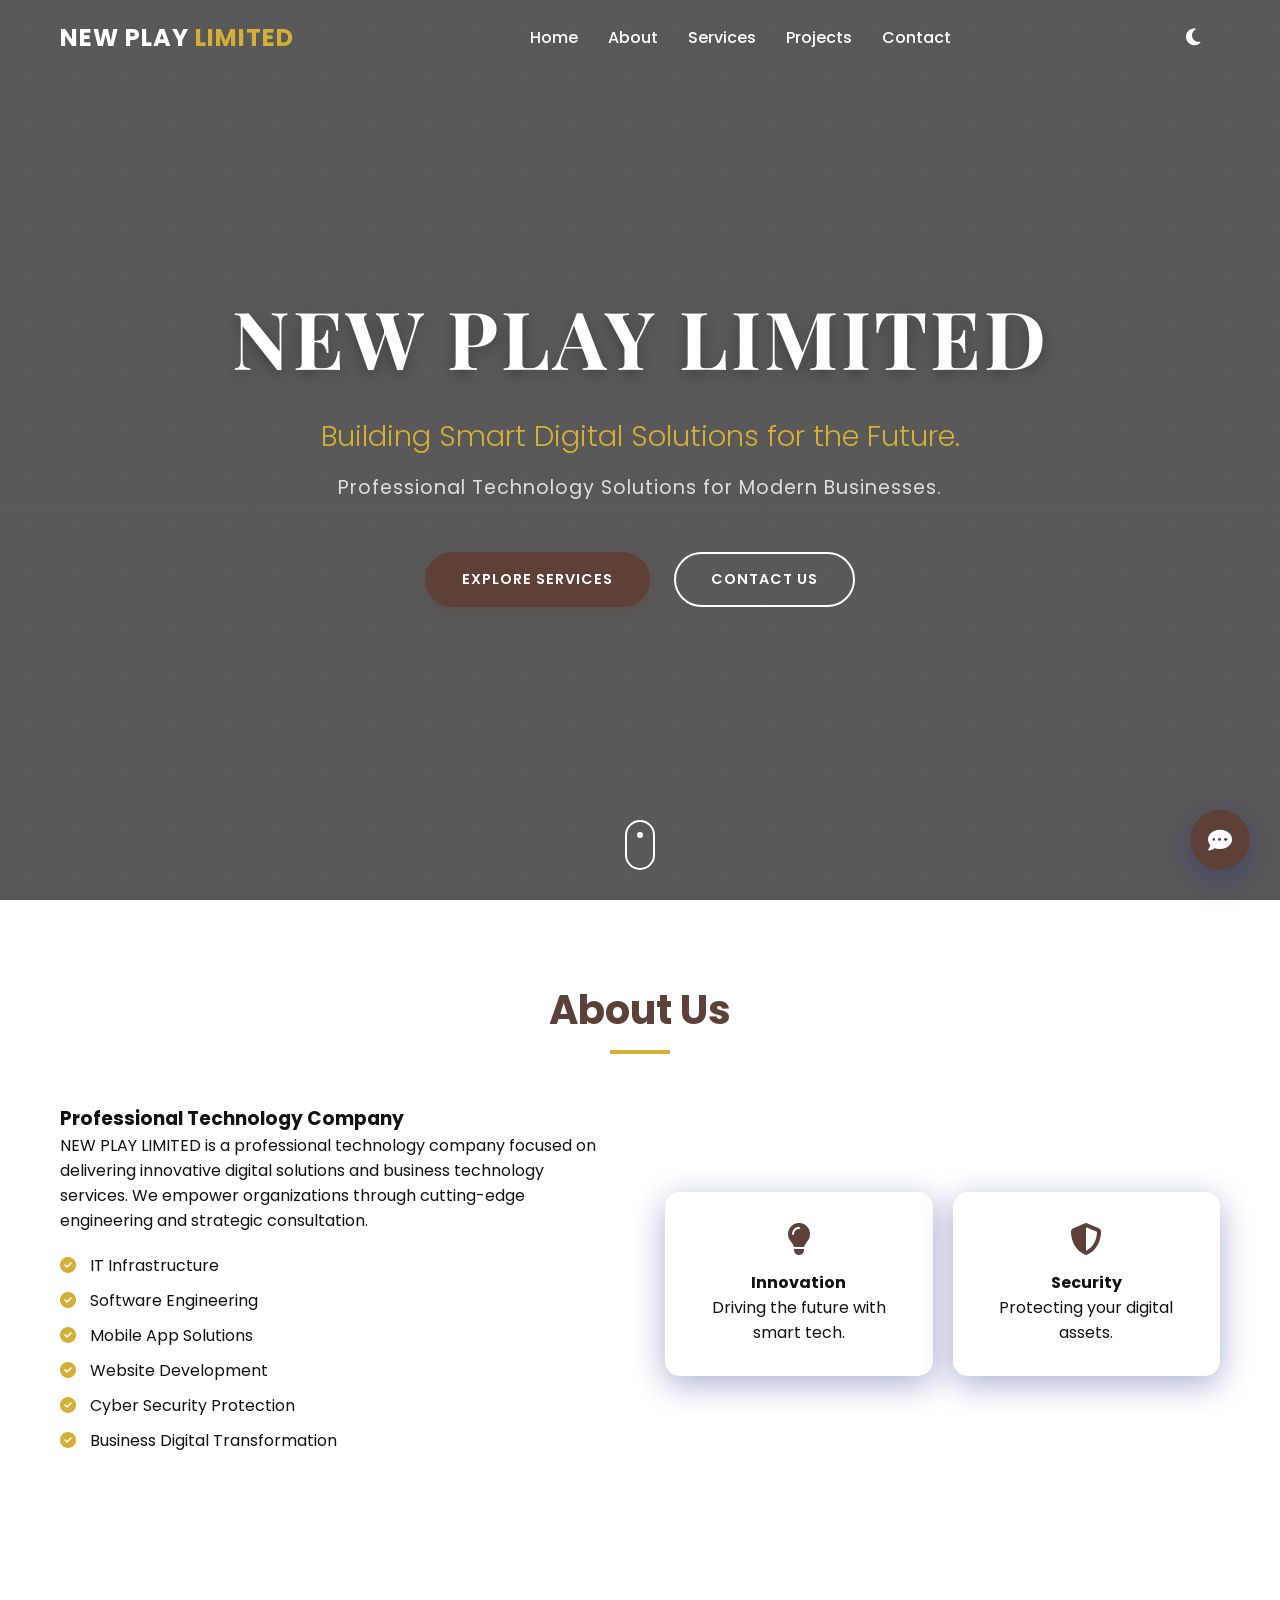
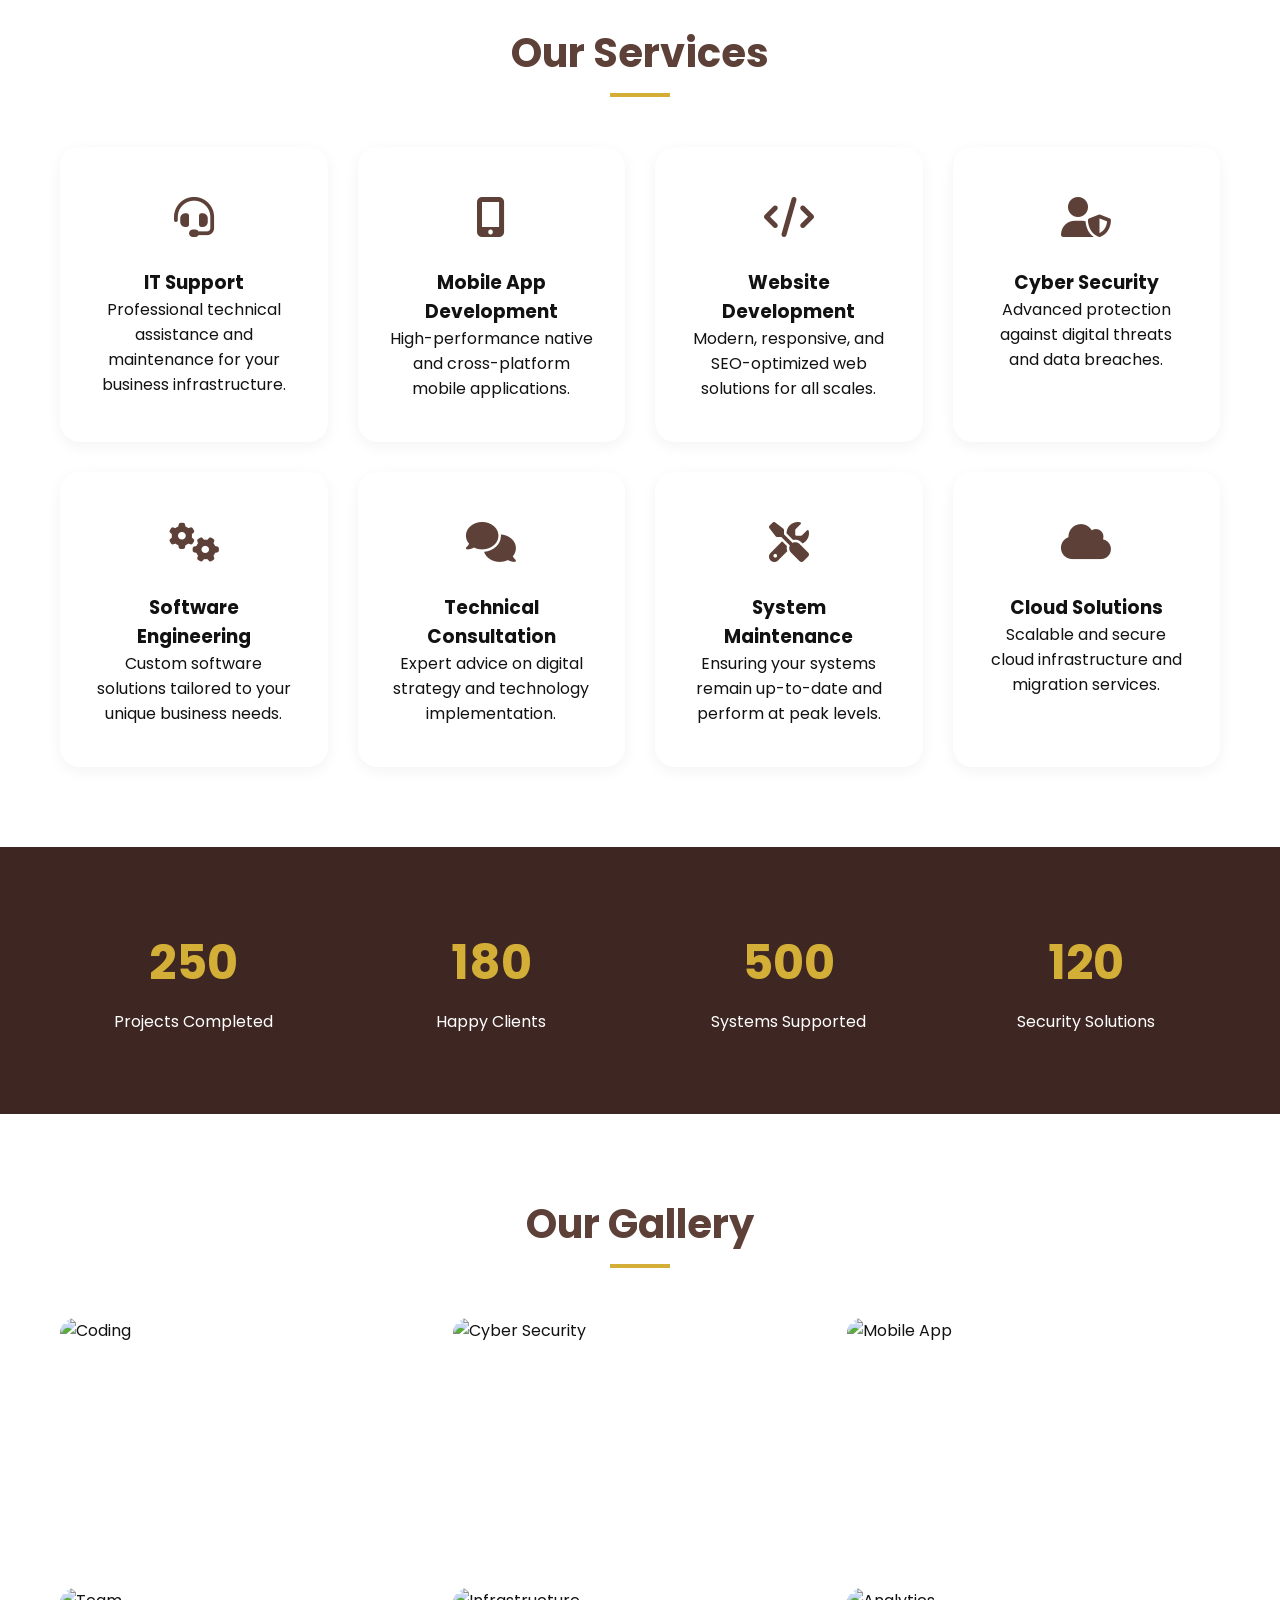
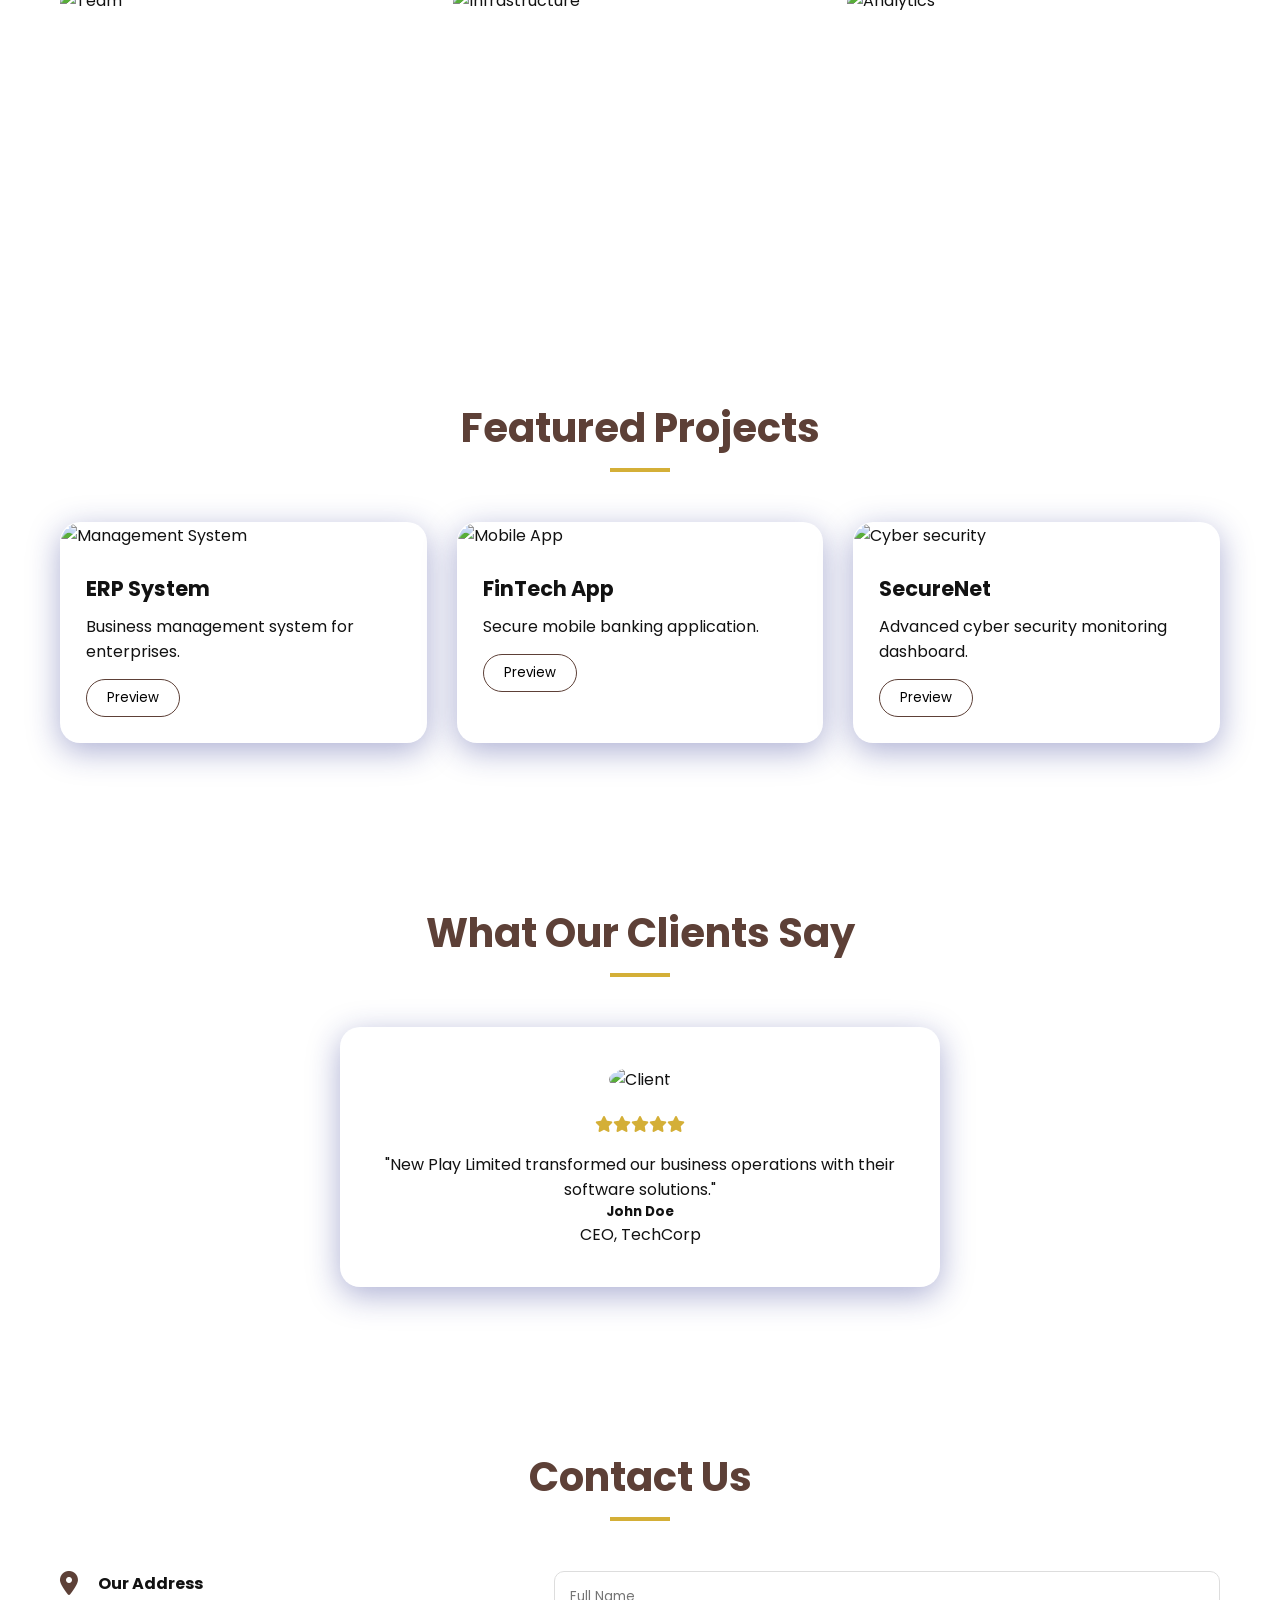
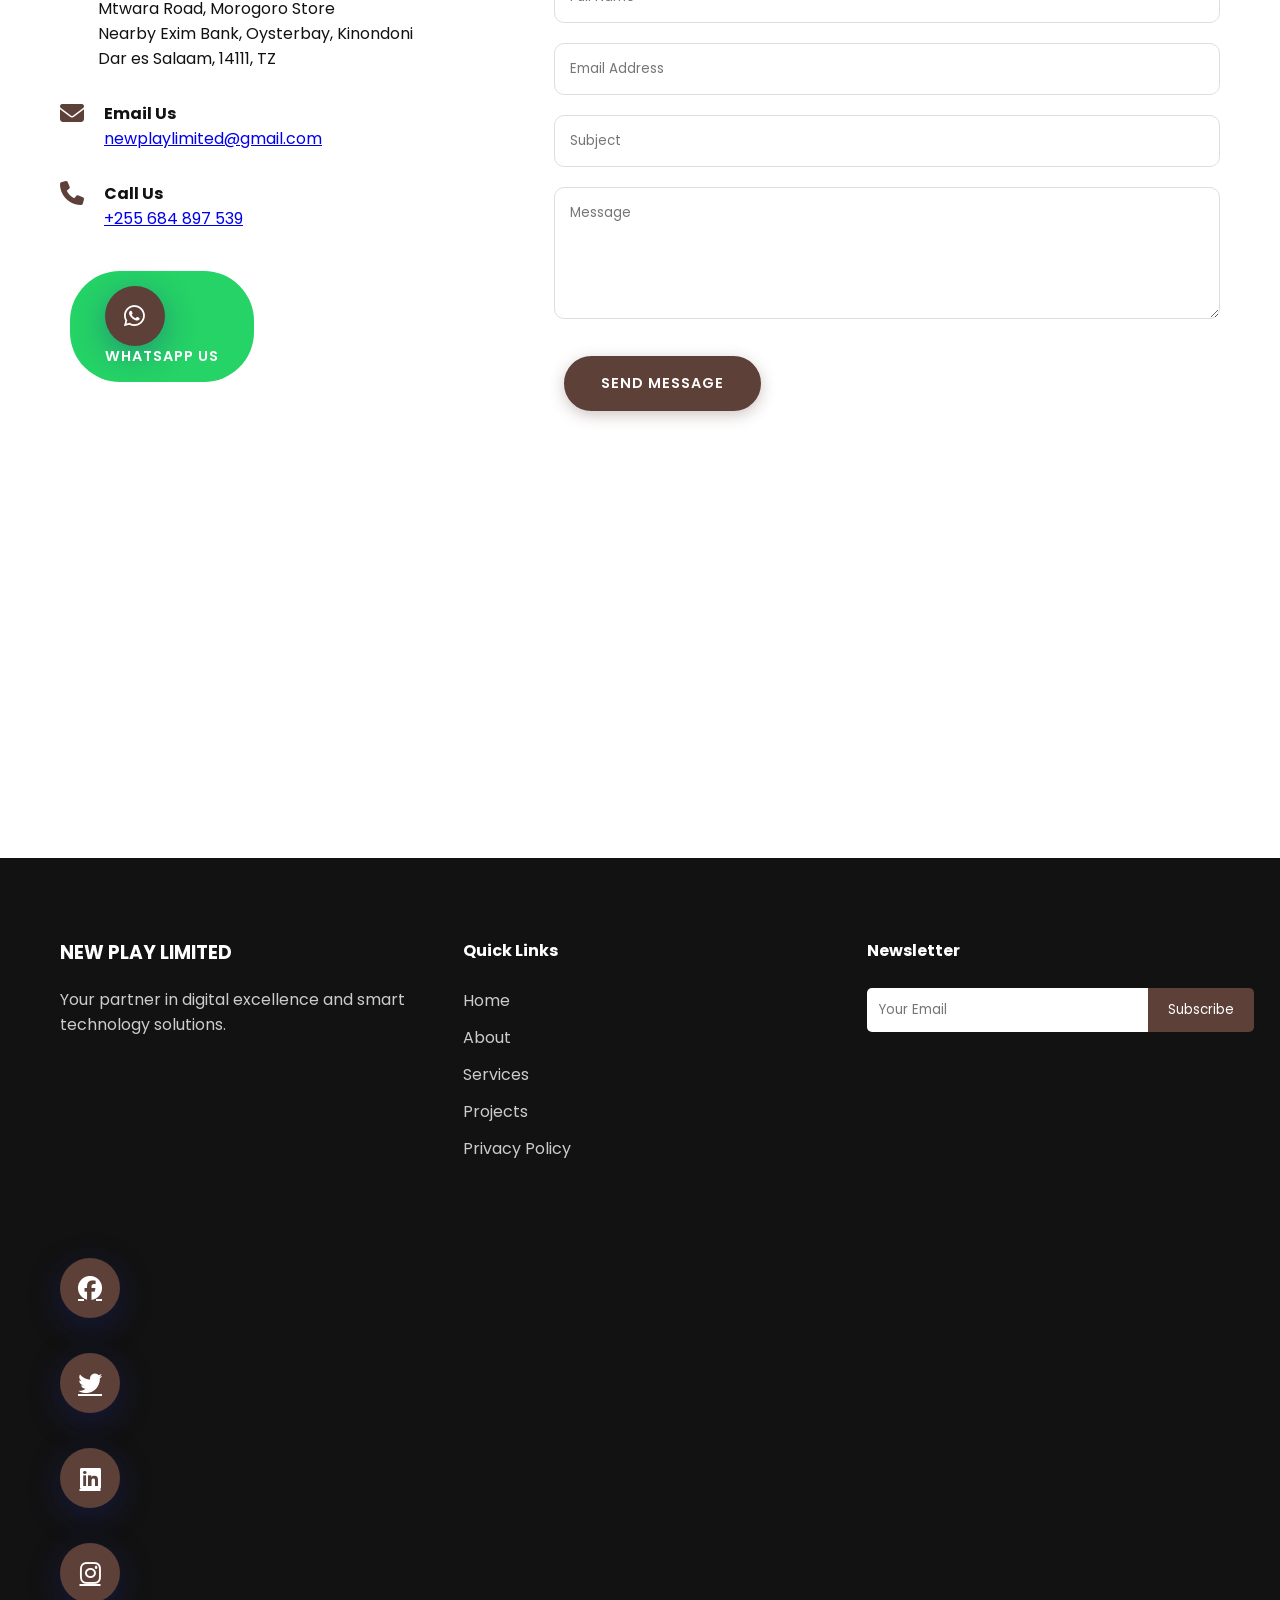
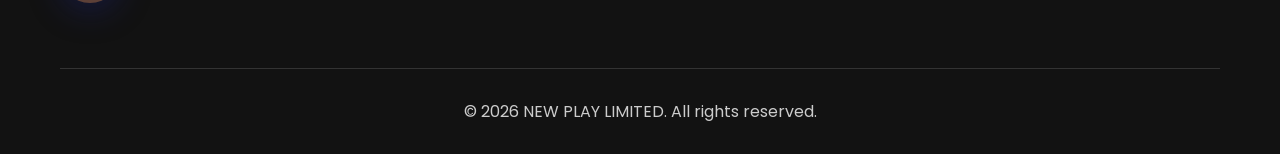
==== index.html @ fcb9d0b5 "Move website to root directory for GitHub Pages hosting" ====
<!DOCTYPE html>
<html lang="en">
<head>
    <meta charset="UTF-8">
    <meta name="viewport" content="width=device-width, initial-scale=1.0">
    <title>NEW PLAY LIMITED | Building Smart Digital Solutions</title>
    <!-- Google Fonts -->
    <link href="https://fonts.googleapis.com/css2?family=Poppins:wght@300;400;500;600;700&family=Playfair+Display:wght@700&display=swap" rel="stylesheet">
    <!-- Font Awesome -->
    <link rel="stylesheet" href="https://cdnjs.cloudflare.com/ajax/libs/font-awesome/6.4.0/css/all.min.css">
    <!-- AOS Animation Library -->
    <link href="https://unpkg.com/aos@2.3.1/dist/aos.css" rel="stylesheet">
    <link rel="stylesheet" href="style.css">
</head>
<body>

    <!-- Loading Screen -->
    <div id="loader">
        <div class="spinner"></div>
    </div>

    <!-- Header / Navbar -->
    <header id="header">
        <nav class="navbar">
            <div class="logo">
                <a href="#">NEW PLAY <span>LIMITED</span></a>
            </div>
            <ul class="nav-links">
                <li><a href="#home">Home</a></li>
                <li><a href="#about">About</a></li>
                <li><a href="#services">Services</a></li>
                <li><a href="#portfolio">Projects</a></li>
                <li><a href="#contact">Contact</a></li>
            </ul>
            <div class="nav-btns">
                <button id="mode-toggle"><i class="fas fa-moon"></i></button>
                <div class="hamburger">
                    <span></span>
                    <span></span>
                    <span></span>
                </div>
            </div>
        </nav>
    </header>

    <!-- Hero Section -->
    <section id="home" class="hero">
        <div class="hero-content" data-aos="fade-up">
            <h1 data-aos="zoom-in" data-aos-delay="100">NEW PLAY LIMITED</h1>
            <p class="tagline" data-aos="fade-up" data-aos-delay="200">Building Smart Digital Solutions for the Future.</p>
            <p class="subtitle" data-aos="fade-up" data-aos-delay="300">Professional Technology Solutions for Modern Businesses.</p>
            <div class="hero-btns" data-aos="fade-up" data-aos-delay="400">
                <a href="#services" class="btn btn-primary">Explore Services</a>
                <a href="#contact" class="btn btn-secondary">Contact Us</a>
            </div>
        </div>
        <div class="scroll-indicator">
            <div class="mouse"></div>
        </div>
    </section>

    <!-- About Section -->
    <section id="about" class="about section-padding">
        <div class="container">
            <div class="section-header" data-aos="fade-up">
                <h2>About Us</h2>
                <div class="underline"></div>
            </div>
            <div class="about-grid">
                <div class="about-text" data-aos="fade-right">
                    <h3>Professional Technology Company</h3>
                    <p>NEW PLAY LIMITED is a professional technology company focused on delivering innovative digital solutions and business technology services. We empower organizations through cutting-edge engineering and strategic consultation.</p>
                    <ul class="expertise-list">
                        <li><i class="fas fa-check-circle"></i> IT Infrastructure</li>
                        <li><i class="fas fa-check-circle"></i> Software Engineering</li>
                        <li><i class="fas fa-check-circle"></i> Mobile App Solutions</li>
                        <li><i class="fas fa-check-circle"></i> Website Development</li>
                        <li><i class="fas fa-check-circle"></i> Cyber Security Protection</li>
                        <li><i class="fas fa-check-circle"></i> Business Digital Transformation</li>
                    </ul>
                </div>
                <div class="about-cards" data-aos="fade-left">
                    <div class="info-card">
                        <i class="fas fa-lightbulb"></i>
                        <h4>Innovation</h4>
                        <p>Driving the future with smart tech.</p>
                    </div>
                    <div class="info-card">
                        <i class="fas fa-shield-alt"></i>
                        <h4>Security</h4>
                        <p>Protecting your digital assets.</p>
                    </div>
                </div>
            </div>
        </div>
    </section>

    <!-- Services Section -->
    <section id="services" class="services section-padding">
        <div class="container">
            <div class="section-header" data-aos="fade-up">
                <h2>Our Services</h2>
                <div class="underline"></div>
            </div>
            <div class="services-grid">
                <!-- IT Support -->
                <div class="service-card" data-aos="zoom-in">
                    <div class="card-icon"><i class="fas fa-headset"></i></div>
                    <h3>IT Support</h3>
                    <p>Professional technical assistance and maintenance for your business infrastructure.</p>
                </div>
                <!-- Mobile App -->
                <div class="service-card" data-aos="zoom-in" data-aos-delay="100">
                    <div class="card-icon"><i class="fas fa-mobile-alt"></i></div>
                    <h3>Mobile App Development</h3>
                    <p>High-performance native and cross-platform mobile applications.</p>
                </div>
                <!-- Website Dev -->
                <div class="service-card" data-aos="zoom-in" data-aos-delay="200">
                    <div class="card-icon"><i class="fas fa-code"></i></div>
                    <h3>Website Development</h3>
                    <p>Modern, responsive, and SEO-optimized web solutions for all scales.</p>
                </div>
                <!-- Cyber Security -->
                <div class="service-card" data-aos="zoom-in" data-aos-delay="300">
                    <div class="card-icon"><i class="fas fa-user-shield"></i></div>
                    <h3>Cyber Security</h3>
                    <p>Advanced protection against digital threats and data breaches.</p>
                </div>
                <!-- Software Engineering -->
                <div class="service-card" data-aos="zoom-in" data-aos-delay="400">
                    <div class="card-icon"><i class="fas fa-cogs"></i></div>
                    <h3>Software Engineering</h3>
                    <p>Custom software solutions tailored to your unique business needs.</p>
                </div>
                <!-- Technical Consultation -->
                <div class="service-card" data-aos="zoom-in" data-aos-delay="500">
                    <div class="card-icon"><i class="fas fa-comments"></i></div>
                    <h3>Technical Consultation</h3>
                    <p>Expert advice on digital strategy and technology implementation.</p>
                </div>
                <!-- System Maintenance -->
                <div class="service-card" data-aos="zoom-in" data-aos-delay="600">
                    <div class="card-icon"><i class="fas fa-tools"></i></div>
                    <h3>System Maintenance</h3>
                    <p>Ensuring your systems remain up-to-date and perform at peak levels.</p>
                </div>
                <!-- Cloud Solutions -->
                <div class="service-card" data-aos="zoom-in" data-aos-delay="700">
                    <div class="card-icon"><i class="fas fa-cloud"></i></div>
                    <h3>Cloud Solutions</h3>
                    <p>Scalable and secure cloud infrastructure and migration services.</p>
                </div>
            </div>
        </div>
    </section>

    <!-- Statistics Section -->
    <section class="stats section-padding">
        <div class="container">
            <div class="stats-grid">
                <div class="stat-item" data-aos="fade-up">
                    <h3 class="counter" data-target="250">0</h3>
                    <p>Projects Completed</p>
                </div>
                <div class="stat-item" data-aos="fade-up" data-aos-delay="100">
                    <h3 class="counter" data-target="180">0</h3>
                    <p>Happy Clients</p>
                </div>
                <div class="stat-item" data-aos="fade-up" data-aos-delay="200">
                    <h3 class="counter" data-target="500">0</h3>
                    <p>Systems Supported</p>
                </div>
                <div class="stat-item" data-aos="fade-up" data-aos-delay="300">
                    <h3 class="counter" data-target="120">0</h3>
                    <p>Security Solutions</p>
                </div>
            </div>
        </div>
    </section>

    <!-- Gallery Section -->
    <section id="gallery" class="gallery section-padding">
        <div class="container">
            <div class="section-header" data-aos="fade-up">
                <h2>Our Gallery</h2>
                <div class="underline"></div>
            </div>
            <div class="gallery-grid">
                <div class="gallery-item" data-aos="zoom-in">
                    <img src="https://images.unsplash.com/photo-1517694712202-14dd9538aa97" alt="Coding">
                    <div class="overlay"><span>Software Dev</span></div>
                </div>
                <div class="gallery-item" data-aos="zoom-in" data-aos-delay="100">
                    <img src="https://images.unsplash.com/photo-1550751827-4bd374c3f58b" alt="Cyber Security">
                    <div class="overlay"><span>Cyber Security</span></div>
                </div>
                <div class="gallery-item" data-aos="zoom-in" data-aos-delay="200">
                    <img src="https://images.unsplash.com/photo-1526772662000-3f88f10405ff" alt="Mobile App">
                    <div class="overlay"><span>Mobile Solutions</span></div>
                </div>
                <div class="gallery-item" data-aos="zoom-in" data-aos-delay="300">
                    <img src="https://images.unsplash.com/photo-1551434678-e076c223a692" alt="Team">
                    <div class="overlay"><span>Collaboration</span></div>
                </div>
                <div class="gallery-item" data-aos="zoom-in" data-aos-delay="400">
                    <img src="https://images.unsplash.com/photo-1451187580459-43490279c0fa" alt="Infrastructure">
                    <div class="overlay"><span>Infrastructure</span></div>
                </div>
                <div class="gallery-item" data-aos="zoom-in" data-aos-delay="500">
                    <img src="https://images.unsplash.com/photo-1460925895917-afdab827c52f" alt="Analytics">
                    <div class="overlay"><span>Digital Growth</span></div>
                </div>
            </div>
        </div>
    </section>

    <!-- Portfolio Section -->
    <section id="portfolio" class="portfolio section-padding">
        <div class="container">
            <div class="section-header" data-aos="fade-up">
                <h2>Featured Projects</h2>
                <div class="underline"></div>
            </div>
            <div class="portfolio-grid">
                <div class="portfolio-card" data-aos="fade-up">
                    <div class="project-img">
                        <img src="https://images.unsplash.com/photo-1551288049-bbbda536339a" alt="Management System">
                    </div>
                    <div class="project-info">
                        <h4>ERP System</h4>
                        <p>Business management system for enterprises.</p>
                        <button class="btn-sm">Preview</button>
                    </div>
                </div>
                <div class="portfolio-card" data-aos="fade-up" data-aos-delay="100">
                    <div class="project-img">
                        <img src="https://images.unsplash.com/photo-1512941937669-90a1b58e7e9c" alt="Mobile App">
                    </div>
                    <div class="project-info">
                        <h4>FinTech App</h4>
                        <p>Secure mobile banking application.</p>
                        <button class="btn-sm">Preview</button>
                    </div>
                </div>
                <div class="portfolio-card" data-aos="fade-up" data-aos-delay="200">
                    <div class="project-img">
                        <img src="https://images.unsplash.com/photo-1555066931-4365d14bab8c" alt="Cyber security">
                    </div>
                    <div class="project-info">
                        <h4>SecureNet</h4>
                        <p>Advanced cyber security monitoring dashboard.</p>
                        <button class="btn-sm">Preview</button>
                    </div>
                </div>
            </div>
        </div>
    </section>

    <!-- Testimonials Section -->
    <section class="testimonials section-padding">
        <div class="container">
            <div class="section-header" data-aos="fade-up">
                <h2>What Our Clients Say</h2>
                <div class="underline"></div>
            </div>
            <div class="testimonial-slider" data-aos="fade-up">
                <div class="testimonial-card">
                    <img src="https://i.pravatar.cc/100?u=1" alt="Client">
                    <div class="stars"><i class="fas fa-star"></i><i class="fas fa-star"></i><i class="fas fa-star"></i><i class="fas fa-star"></i><i class="fas fa-star"></i></div>
                    <p>"New Play Limited transformed our business operations with their software solutions."</p>
                    <h5>John Doe</h5>
                    <span>CEO, TechCorp</span>
                </div>
                <!-- More will be handled by JS slider logic or simple flex -->
            </div>
        </div>
    </section>

    <!-- Contact Section -->
    <section id="contact" class="contact section-padding">
        <div class="container">
            <div class="section-header" data-aos="fade-up">
                <h2>Contact Us</h2>
                <div class="underline"></div>
            </div>
            <div class="contact-grid">
                <div class="contact-info" data-aos="fade-right">
                    <div class="info-item">
                        <i class="fas fa-map-marker-alt"></i>
                        <div>
                            <h4>Our Address</h4>
                            <p>Mtwara Road, Morogoro Store</p>
                            <p>Nearby Exim Bank, Oysterbay, Kinondoni</p>
                            <p>Dar es Salaam, 14111, TZ</p>
                        </div>
                    </div>
                    <div class="info-item">
                        <i class="fas fa-envelope"></i>
                        <div>
                            <h4>Email Us</h4>
                            <p><a href="mailto:newplaylimited@gmail.com">newplaylimited@gmail.com</a></p>
                        </div>
                    </div>
                    <div class="info-item">
                        <i class="fas fa-phone"></i>
                        <div>
                            <h4>Call Us</h4>
                            <p><a href="tel:+255684897539">+255 684 897 539</a></p>
                        </div>
                    </div>
                    <a href="https://wa.me/255684897539" class="btn btn-whatsapp"><i class="fab fa-whatsapp"></i> WhatsApp Us</a>
                </div>
                <div class="contact-form" data-aos="fade-left">
                    <form id="contact-form">
                        <div class="form-group">
                            <input type="text" placeholder="Full Name" required>
                        </div>
                        <div class="form-group">
                            <input type="email" placeholder="Email Address" required>
                        </div>
                        <div class="form-group">
                            <input type="text" placeholder="Subject" required>
                        </div>
                        <div class="form-group">
                            <textarea placeholder="Message" rows="5" required></textarea>
                        </div>
                        <button type="submit" class="btn btn-primary">Send Message</button>
                    </form>
                </div>
            </div>
            <div class="map-container" data-aos="fade-up">
                <iframe src="https://www.google.com/maps/embed?pb=!1m18!1m12!1m3!1d3961.8023456789!2d39.26!3d-6.78!2m3!1f0!2f0!3f0!3m2!1i1024!2i768!4f13.1!3m3!1m2!1s0x0%3A0x0!2zNsKwNDYnNDguMCJTIDM5wrAxNSczNi4wIkU!5e0!3m2!1sen!2stz!4v1620000000000!5m2!1sen!2stz" width="100%" height="300" style="border:0;" allowfullscreen="" loading="lazy"></iframe>
            </div>
        </div>
    </section>

    <!-- Footer -->
    <footer>
        <div class="container">
            <div class="footer-grid">
                <div class="footer-about">
                    <h3>NEW PLAY <span>LIMITED</span></h3>
                    <p>Your partner in digital excellence and smart technology solutions.</p>
                </div>
                <div class="footer-links">
                    <h4>Quick Links</h4>
                    <ul>
                        <li><a href="#home">Home</a></li>
                        <li><a href="#about">About</a></li>
                        <li><a href="#services">Services</a></li>
                        <li><a href="#portfolio">Projects</a></li>
                        <li><a href="privacy.html">Privacy Policy</a></li>
                    </ul>
                </div>
                <div class="footer-newsletter">
                    <h4>Newsletter</h4>
                    <form>
                        <input type="email" placeholder="Your Email">
                        <button type="submit">Subscribe</button>
                    </form>
                </div>
            </div>
            <div class="social-links">
                <a href="#"><i class="fab fa-facebook"></i></a>
                <a href="#"><i class="fab fa-twitter"></i></a>
                <a href="#"><i class="fab fa-linkedin"></i></a>
                <a href="#"><i class="fab fa-instagram"></i></a>
            </div>
            <div class="copyright">
                <p>&copy; 2026 NEW PLAY LIMITED. All rights reserved.</p>
            </div>
        </div>
    </footer>

    <!-- Floating Action Button -->
    <div class="fab-container">
        <a href="#contact" class="fab"><i class="fas fa-comment-dots"></i></a>
    </div>

    <!-- AOS JS -->
    <script src="https://unpkg.com/aos@2.3.1/dist/aos.js"></script>
    <script src="script.js"></script>
</body>
</html>
---- style.css ----
:root {
    --primary-brown: #5d4037;
    --light-brown: #8d6e63;
    --dark-brown: #3e2723;
    --gold: #d4af37;
    --white: #ffffff;
    --black: #121212;
    --glass: rgba(255, 255, 255, 0.1);
    --glass-border: rgba(255, 255, 255, 0.2);
    --shadow: 0 8px 32px 0 rgba(31, 38, 135, 0.37);
    --transition: all 0.3s ease;
}

[data-theme="dark"] {
    --white: #1e1e1e;
    --black: #ffffff;
    --glass: rgba(0, 0, 0, 0.3);
    --glass-border: rgba(255, 255, 255, 0.1);
}

* {
    margin: 0;
    padding: 0;
    box-sizing: border-box;
    font-family: 'Poppins', sans-serif;
}

html {
    scroll-behavior: smooth;
}

body {
    background-color: var(--white);
    color: var(--black);
    overflow-x: hidden;
}

/* Loader */
#loader {
    position: fixed;
    top: 0;
    left: 0;
    width: 100%;
    height: 100vh;
    background: var(--dark-brown);
    display: flex;
    justify-content: center;
    align-items: center;
    z-index: 9999;
    transition: opacity 0.5s ease;
}

.spinner {
    width: 50px;
    height: 50px;
    border: 5px solid var(--glass);
    border-top: 5px solid var(--gold);
    border-radius: 50%;
    animation: spin 1s linear infinite;
}

@keyframes spin {
    0% { transform: rotate(0deg); }
    100% { transform: rotate(360deg); }
}

/* Container */
.container {
    max-width: 1200px;
    margin: 0 auto;
    padding: 0 20px;
}

.section-padding {
    padding: 80px 0;
}

.section-header {
    text-align: center;
    margin-bottom: 50px;
}

.section-header h2 {
    font-size: 2.5rem;
    color: var(--primary-brown);
}

.underline {
    width: 60px;
    height: 4px;
    background: var(--gold);
    margin: 10px auto;
}

/* Header & Navbar */
header {
    position: fixed;
    top: 0;
    width: 100%;
    z-index: 1000;
    padding: 20px 0;
    transition: var(--transition);
}

header.sticky {
    background: rgba(62, 39, 35, 0.9);
    backdrop-filter: blur(10px);
    padding: 10px 0;
    box-shadow: var(--shadow);
}

.navbar {
    display: flex;
    justify-content: space-between;
    align-items: center;
    max-width: 1200px;
    margin: 0 auto;
    padding: 0 20px;
}

.logo a {
    font-size: 1.5rem;
    font-weight: 700;
    color: var(--white);
    text-decoration: none;
    letter-spacing: 1px;
}

.logo span {
    color: var(--gold);
}

.nav-links {
    display: flex;
    list-style: none;
}

.nav-links li {
    margin: 0 15px;
}

.nav-links a {
    color: var(--white);
    text-decoration: none;
    font-weight: 500;
    transition: var(--transition);
}

.nav-links a:hover {
    color: var(--gold);
}

.nav-btns {
    display: flex;
    align-items: center;
}

#mode-toggle {
    background: none;
    border: none;
    color: var(--white);
    font-size: 1.2rem;
    cursor: pointer;
    margin-right: 20px;
}

.hamburger {
    display: none;
    flex-direction: column;
    cursor: pointer;
}

.hamburger span {
    width: 25px;
    height: 3px;
    background: var(--white);
    margin: 2px 0;
    transition: var(--transition);
}

/* Hero Section */
.hero {
    height: 100vh;
    background: linear-gradient(rgba(18, 18, 18, 0.7), rgba(18, 18, 18, 0.7)), url('https://images.unsplash.com/photo-1550751827-4bd374c3f58b?ixlib=rb-1.2.1&auto=format&fit=crop&w=1920&q=80');
    background-size: cover;
    background-position: center;
    background-attachment: fixed;
    display: flex;
    justify-content: center;
    align-items: center;
    text-align: center;
    color: var(--white);
    position: relative;
    overflow: hidden;
}

.hero-content {
    max-width: 900px;
    padding: 0 20px;
    z-index: 2;
}

.hero h1 {
    font-size: 5rem;
    font-family: 'Playfair Display', serif;
    margin-bottom: 25px;
    letter-spacing: 3px;
    text-shadow: 0 5px 15px rgba(0,0,0,0.3);
}

.tagline {
    font-size: 1.8rem;
    margin-bottom: 15px;
    font-weight: 300;
    color: var(--gold);
}

.subtitle {
    font-size: 1.2rem;
    margin-bottom: 40px;
    color: rgba(255,255,255,0.8);
    letter-spacing: 1px;
}

/* Floating Particles (CSS Only) */
.hero::after {
    content: '';
    position: absolute;
    width: 100%;
    height: 100%;
    top: 0;
    left: 0;
    background: radial-gradient(circle, rgba(212, 175, 55, 0.05) 1px, transparent 1px);
    background-size: 50px 50px;
    animation: particleMove 20s linear infinite;
    z-index: 1;
}

@keyframes particleMove {
    from { background-position: 0 0; }
    to { background-position: 100px 100px; }
}

.btn {
    padding: 15px 35px;
    border-radius: 50px;
    text-decoration: none;
    font-weight: 600;
    transition: var(--transition);
    display: inline-block;
    margin: 10px;
    text-transform: uppercase;
    letter-spacing: 1px;
    font-size: 0.9rem;
}

.btn-primary {
    background: var(--primary-brown);
    color: var(--white);
    border: 2px solid var(--primary-brown);
    box-shadow: 0 4px 15px rgba(93, 64, 55, 0.3);
}

.btn-primary:hover {
    background: transparent;
    border-color: var(--white);
    box-shadow: 0 0 20px rgba(255, 255, 255, 0.4);
    transform: translateY(-3px);
}

.btn-secondary {
    background: transparent;
    color: var(--white);
    border: 2px solid var(--white);
}

.btn-secondary:hover {
    background: var(--white);
    color: var(--dark-brown);
    box-shadow: 0 0 20px rgba(255, 255, 255, 0.4);
    transform: translateY(-3px);
}

/* Scroll indicator */
.scroll-indicator {
    position: absolute;
    bottom: 30px;
    left: 50%;
    transform: translateX(-50%);
}

.mouse {
    width: 30px;
    height: 50px;
    border: 2px solid var(--white);
    border-radius: 20px;
    position: relative;
}

.mouse::after {
    content: '';
    width: 6px;
    height: 6px;
    background: var(--white);
    position: absolute;
    left: 50%;
    top: 10px;
    transform: translateX(-50%);
    border-radius: 50%;
    animation: scroll 1.5s infinite;
}

@keyframes scroll {
    0% { transform: translate(-50%, 0); opacity: 1; }
    100% { transform: translate(-50%, 20px); opacity: 0; }
}

/* About Section */
.about-grid {
    display: grid;
    grid-template-columns: 1fr 1fr;
    gap: 50px;
    align-items: center;
}

.expertise-list {
    list-style: none;
    margin-top: 20px;
}

.expertise-list li {
    margin-bottom: 10px;
}

.expertise-list i {
    color: var(--gold);
    margin-right: 10px;
}

.about-cards {
    display: flex;
    gap: 20px;
}

.info-card {
    background: var(--white);
    padding: 30px;
    border-radius: 15px;
    box-shadow: var(--shadow);
    text-align: center;
    border: 1px solid var(--glass-border);
    transition: var(--transition);
    flex: 1;
}

.info-card i {
    font-size: 2rem;
    color: var(--primary-brown);
    margin-bottom: 15px;
}

.info-card:hover {
    transform: translateY(-10px);
    background: var(--primary-brown);
    color: var(--white);
}

.info-card:hover i {
    color: var(--white);
}

/* Services Section */
.services-grid {
    display: grid;
    grid-template-columns: repeat(auto-fit, minmax(250px, 1fr));
    gap: 30px;
}

.service-card {
    background: var(--white);
    padding: 40px 30px;
    border-radius: 20px;
    text-align: center;
    border: 1px solid var(--glass-border);
    box-shadow: 0 4px 15px rgba(0,0,0,0.05);
    transition: var(--transition);
    position: relative;
    overflow: hidden;
    z-index: 1;
}

.service-card::before {
    content: '';
    position: absolute;
    top: 0;
    left: 0;
    width: 100%;
    height: 0;
    background: var(--primary-brown);
    transition: var(--transition);
    z-index: -1;
}

.service-card:hover::before {
    height: 100%;
}

.service-card:hover {
    color: var(--white);
    transform: translateY(-5px);
}

.card-icon {
    font-size: 2.5rem;
    color: var(--primary-brown);
    margin-bottom: 20px;
    transition: var(--transition);
}

.service-card:hover .card-icon {
    color: var(--gold);
}

/* Glassmorphism Effect */
.glass-effect {
    background: var(--glass);
    backdrop-filter: blur(10px);
    border: 1px solid var(--glass-border);
}

/* Stats Section */
.stats {
    background: var(--dark-brown);
    color: var(--white);
}

.stats-grid {
    display: grid;
    grid-template-columns: repeat(auto-fit, minmax(200px, 1fr));
    gap: 30px;
    text-align: center;
}

.stat-item h3 {
    font-size: 3rem;
    margin-bottom: 10px;
    color: var(--gold);
}

/* Gallery Section */
.gallery-grid {
    display: grid;
    grid-template-columns: repeat(auto-fit, minmax(300px, 1fr));
    gap: 20px;
}

.gallery-item {
    position: relative;
    overflow: hidden;
    border-radius: 15px;
    height: 250px;
}

.gallery-item img {
    width: 100%;
    height: 100%;
    object-fit: cover;
    transition: transform 0.5s ease;
}

.gallery-item .overlay {
    position: absolute;
    top: 0;
    left: 0;
    width: 100%;
    height: 100%;
    background: rgba(93, 64, 55, 0.8);
    display: flex;
    justify-content: center;
    align-items: center;
    color: var(--white);
    opacity: 0;
    transition: var(--transition);
}

.gallery-item:hover img {
    transform: scale(1.1);
}

.gallery-item:hover .overlay {
    opacity: 1;
}

/* Portfolio Section */
.portfolio-grid {
    display: grid;
    grid-template-columns: repeat(auto-fit, minmax(350px, 1fr));
    gap: 30px;
}

.portfolio-card {
    background: var(--white);
    border-radius: 20px;
    overflow: hidden;
    box-shadow: var(--shadow);
    transition: var(--transition);
    border: 1px solid var(--glass-border);
}

.project-img img {
    width: 100%;
    height: 200px;
    object-fit: cover;
}

.project-info {
    padding: 25px;
}

.project-info h4 {
    margin-bottom: 10px;
    font-size: 1.3rem;
}

.btn-sm {
    margin-top: 15px;
    padding: 8px 20px;
    background: transparent;
    border: 1px solid var(--primary-brown);
    border-radius: 25px;
    cursor: pointer;
    transition: var(--transition);
}

.btn-sm:hover {
    background: var(--primary-brown);
    color: var(--white);
}

/* Testimonials */
.testimonial-card {
    background: var(--white);
    padding: 40px;
    border-radius: 20px;
    text-align: center;
    box-shadow: var(--shadow);
    max-width: 600px;
    margin: 0 auto;
}

.testimonial-card img {
    width: 80px;
    height: 80px;
    border-radius: 50%;
    margin-bottom: 20px;
}

.stars {
    color: var(--gold);
    margin-bottom: 15px;
}

/* Contact Section */
.contact-grid {
    display: grid;
    grid-template-columns: 1fr 1.5fr;
    gap: 50px;
    margin-bottom: 50px;
}

.info-item {
    display: flex;
    margin-bottom: 30px;
}

.info-item i {
    font-size: 1.5rem;
    color: var(--primary-brown);
    margin-right: 20px;
}

.btn-whatsapp {
    background: #25d366;
    color: white;
}

.contact-form .form-group {
    margin-bottom: 20px;
}

.contact-form input, .contact-form textarea {
    width: 100%;
    padding: 15px;
    border: 1px solid #ddd;
    border-radius: 10px;
    outline: none;
}

.contact-form input:focus, .contact-form textarea:focus {
    border-color: var(--primary-brown);
}

.map-container {
    border-radius: 20px;
    overflow: hidden;
}

/* Footer */
footer {
    background: var(--black);
    color: #ccc;
    padding: 80px 0 30px;
}

.footer-grid {
    display: grid;
    grid-template-columns: repeat(auto-fit, minmax(250px, 1fr));
    gap: 50px;
    margin-bottom: 50px;
}

.footer-about h3 {
    color: var(--white);
    margin-bottom: 20px;
}

.footer-links h4, .footer-newsletter h4 {
    color: var(--white);
    margin-bottom: 25px;
}

.footer-links ul {
    list-style: none;
}

.footer-links li {
    margin-bottom: 12px;
}

.footer-links a {
    color: #ccc;
    text-decoration: none;
    transition: var(--transition);
}

.footer-links a:hover {
    color: var(--gold);
    padding-left: 5px;
}

.footer-newsletter form {
    display: flex;
}

.footer-newsletter input {
    padding: 12px;
    border-radius: 5px 0 0 5px;
    border: none;
    flex: 1;
}

.footer-newsletter button {
    padding: 12px 20px;
    background: var(--primary-brown);
    color: var(--white);
    border: none;
    border-radius: 0 5px 5px 0;
    cursor: pointer;
}

.social-links {
    text-align: center;
    margin-bottom: 30px;
}

.social-links a {
    font-size: 1.5rem;
    color: var(--white);
    margin: 0 15px;
    transition: var(--transition);
}

.social-links a:hover {
    color: var(--gold);
}

.copyright {
    text-align: center;
    border-top: 1px solid #333;
    padding-top: 30px;
}

/* FAB */
.fab-container {
    position: fixed;
    bottom: 30px;
    right: 30px;
    z-index: 1000;
}

.fab {
    width: 60px;
    height: 60px;
    background: var(--primary-brown);
    color: var(--white);
    border-radius: 50%;
    display: flex;
    justify-content: center;
    align-items: center;
    font-size: 1.5rem;
    box-shadow: var(--shadow);
    text-decoration: none;
    transition: var(--transition);
}

.fab:hover {
    transform: rotate(360deg);
}

/* Responsive */
@media (max-width: 992px) {
    .about-grid, .contact-grid {
        grid-template-columns: 1fr;
    }

    .hero h1 {
        font-size: 3rem;
    }
}

@media (max-width: 768px) {
    .nav-links {
        position: fixed;
        right: -100%;
        top: 70px;
        flex-direction: column;
        background: var(--dark-brown);
        width: 100%;
        height: 100vh;
        text-align: center;
        transition: 0.3s;
        padding-top: 50px;
    }

    .nav-links.active {
        right: 0;
    }

    .nav-links li {
        margin: 20px 0;
    }

    .hamburger {
        display: flex;
    }

    .hamburger.active span:nth-child(1) {
        transform: rotate(45deg) translate(5px, 5px);
    }
    .hamburger.active span:nth-child(2) {
        opacity: 0;
    }
    .hamburger.active span:nth-child(3) {
        transform: rotate(-45deg) translate(7px, -6px);
    }

    .hero h1 {
        font-size: 2.5rem;
    }
}
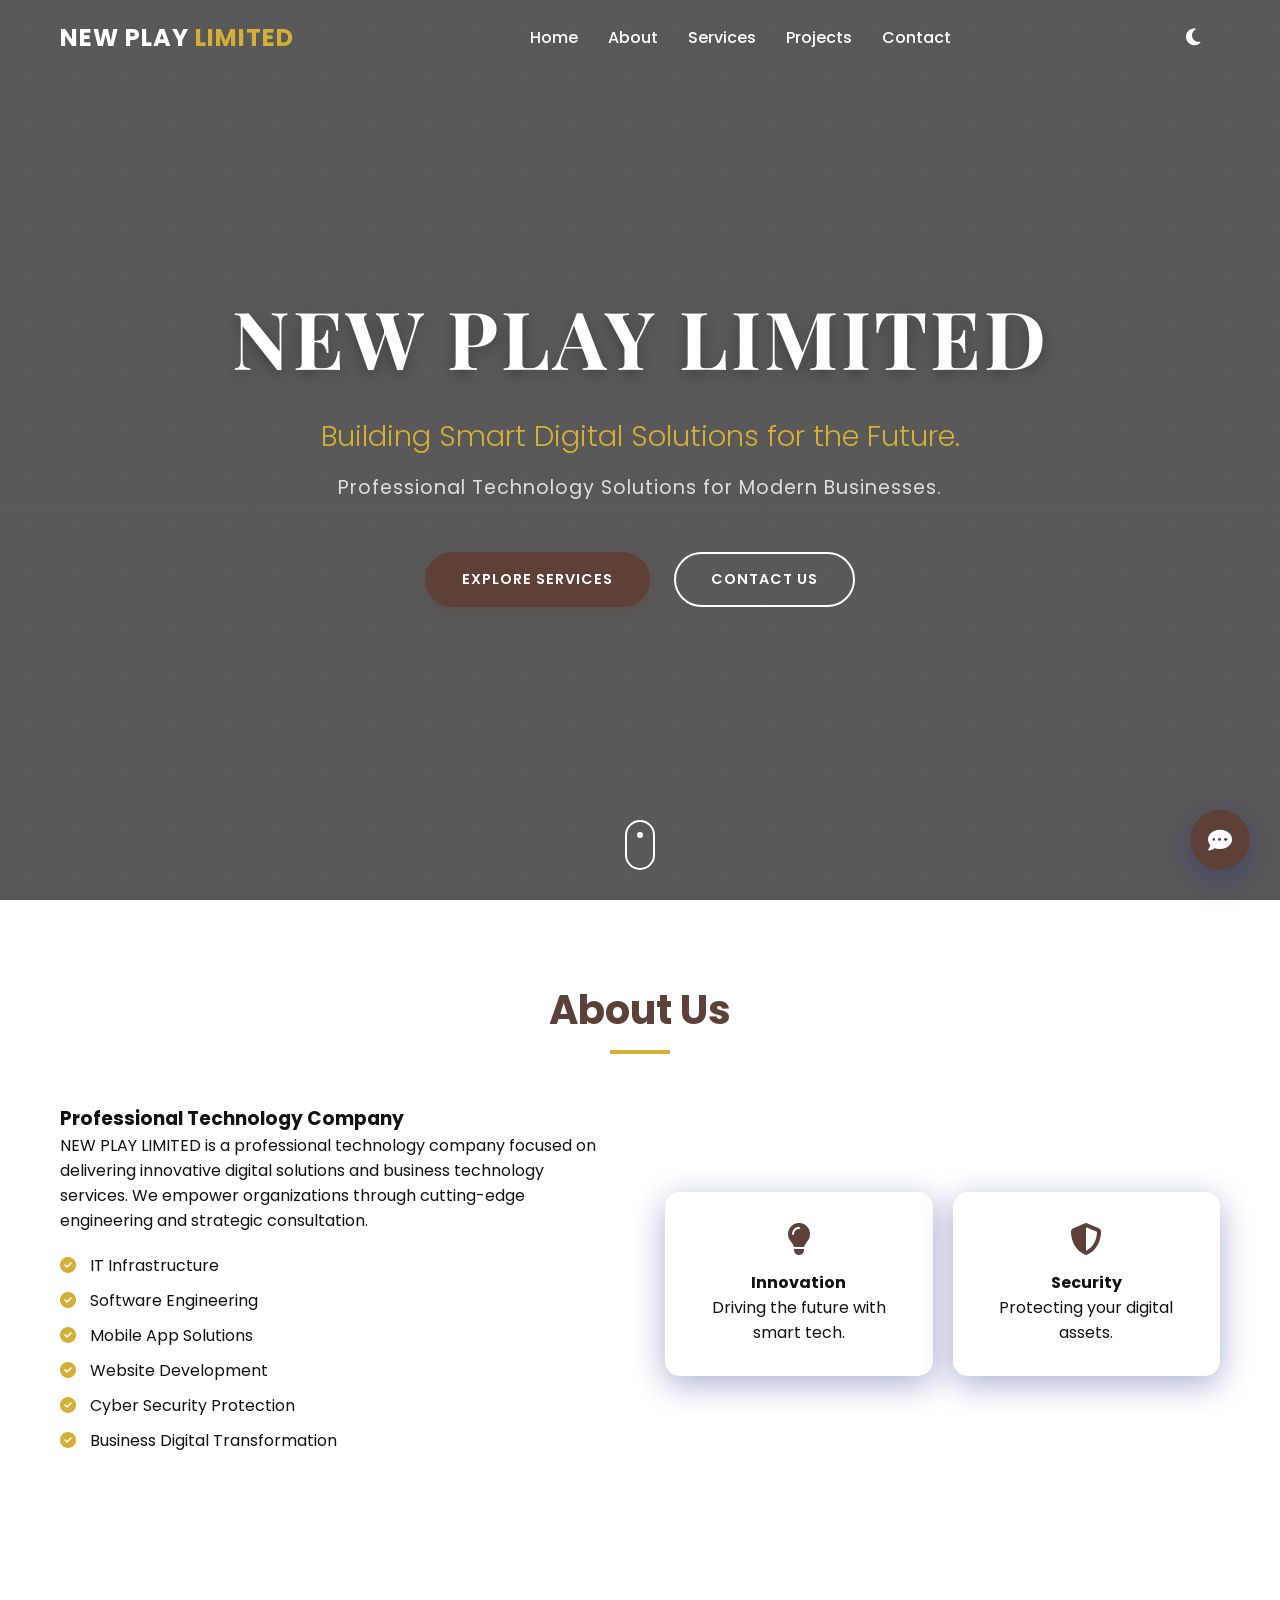
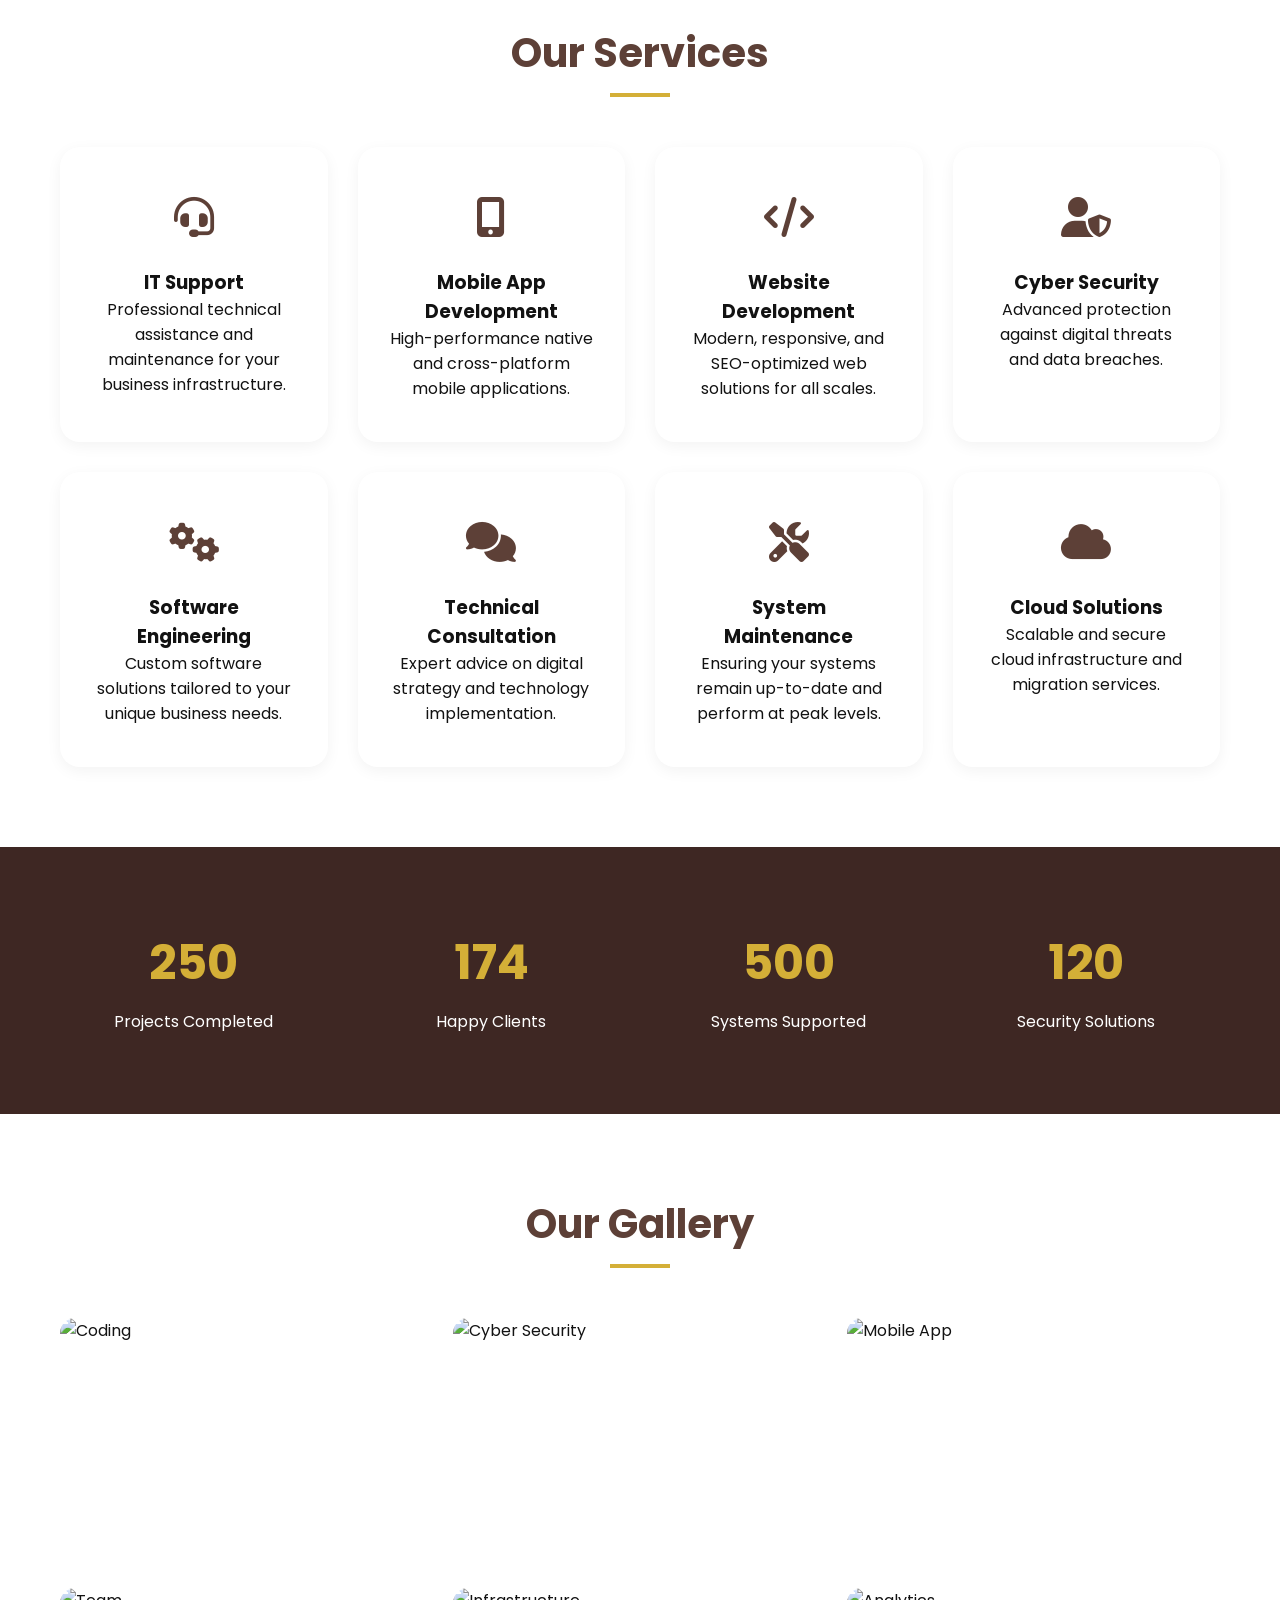
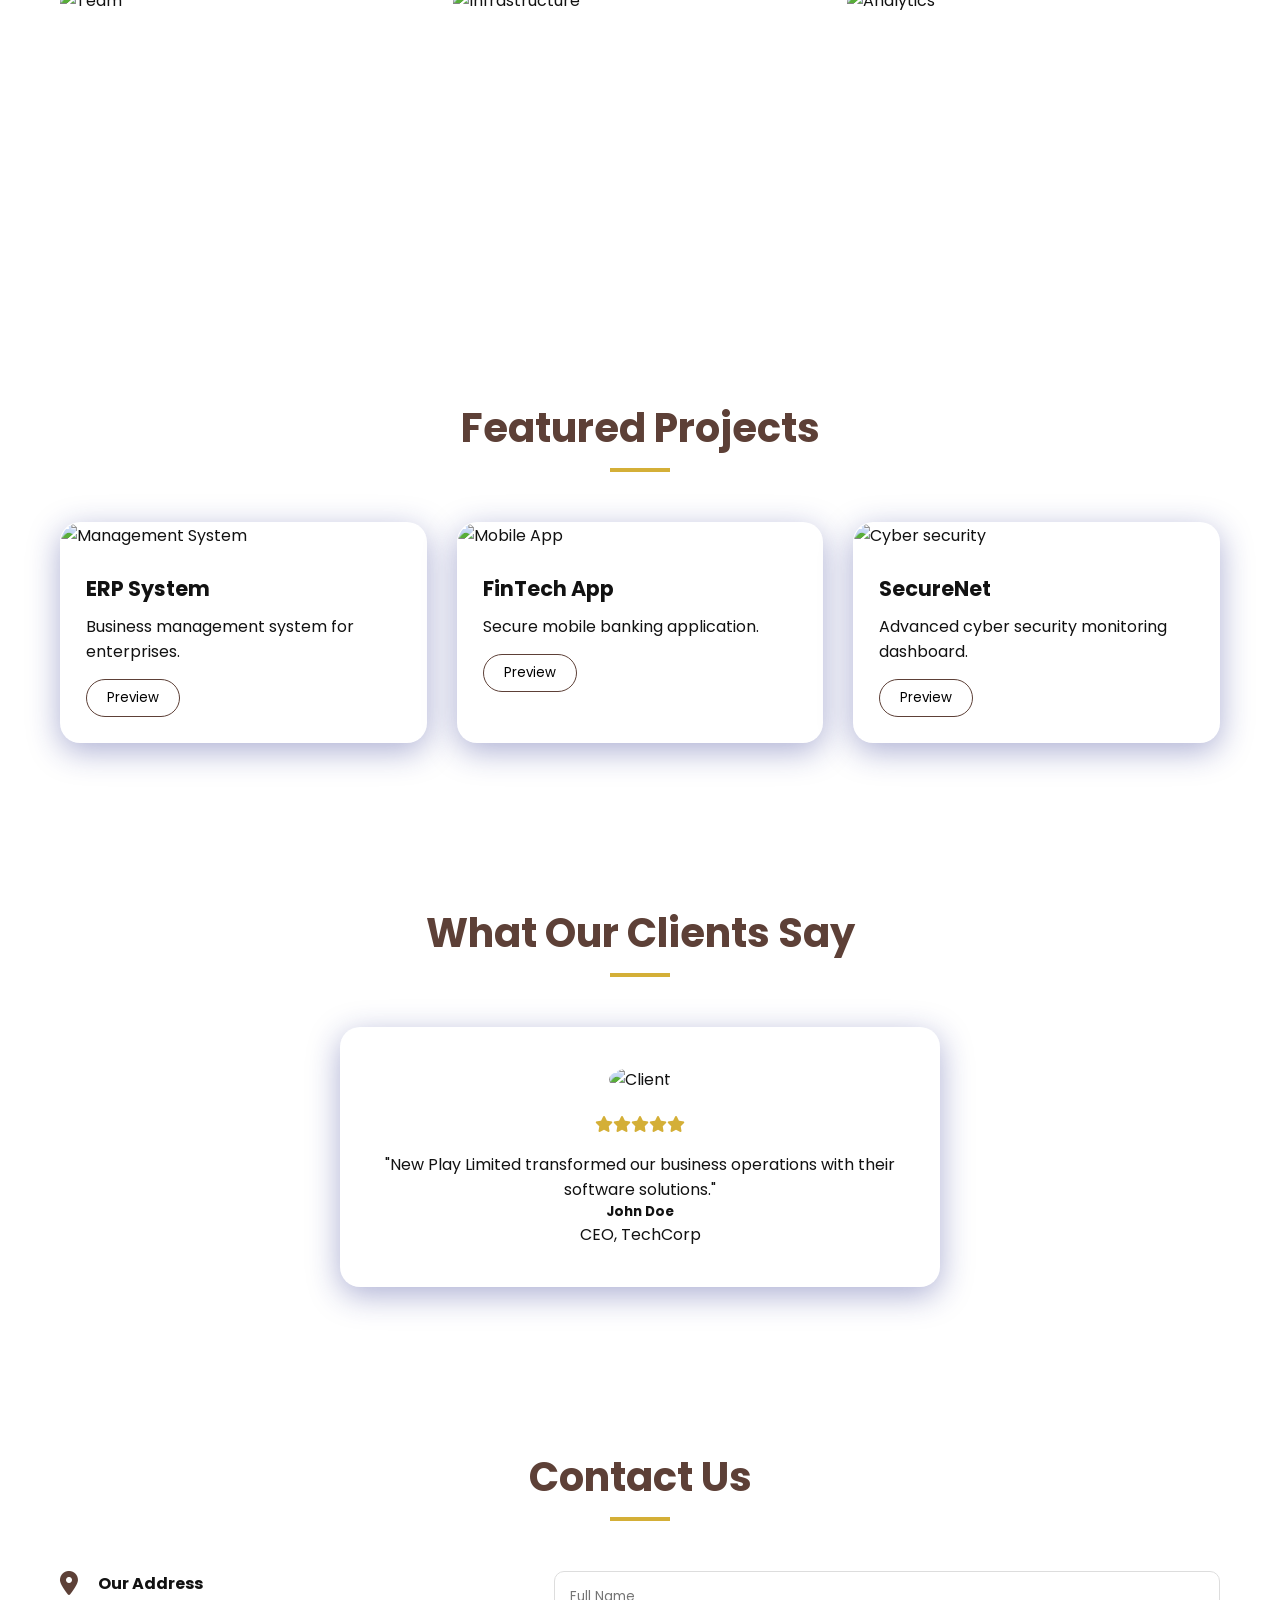
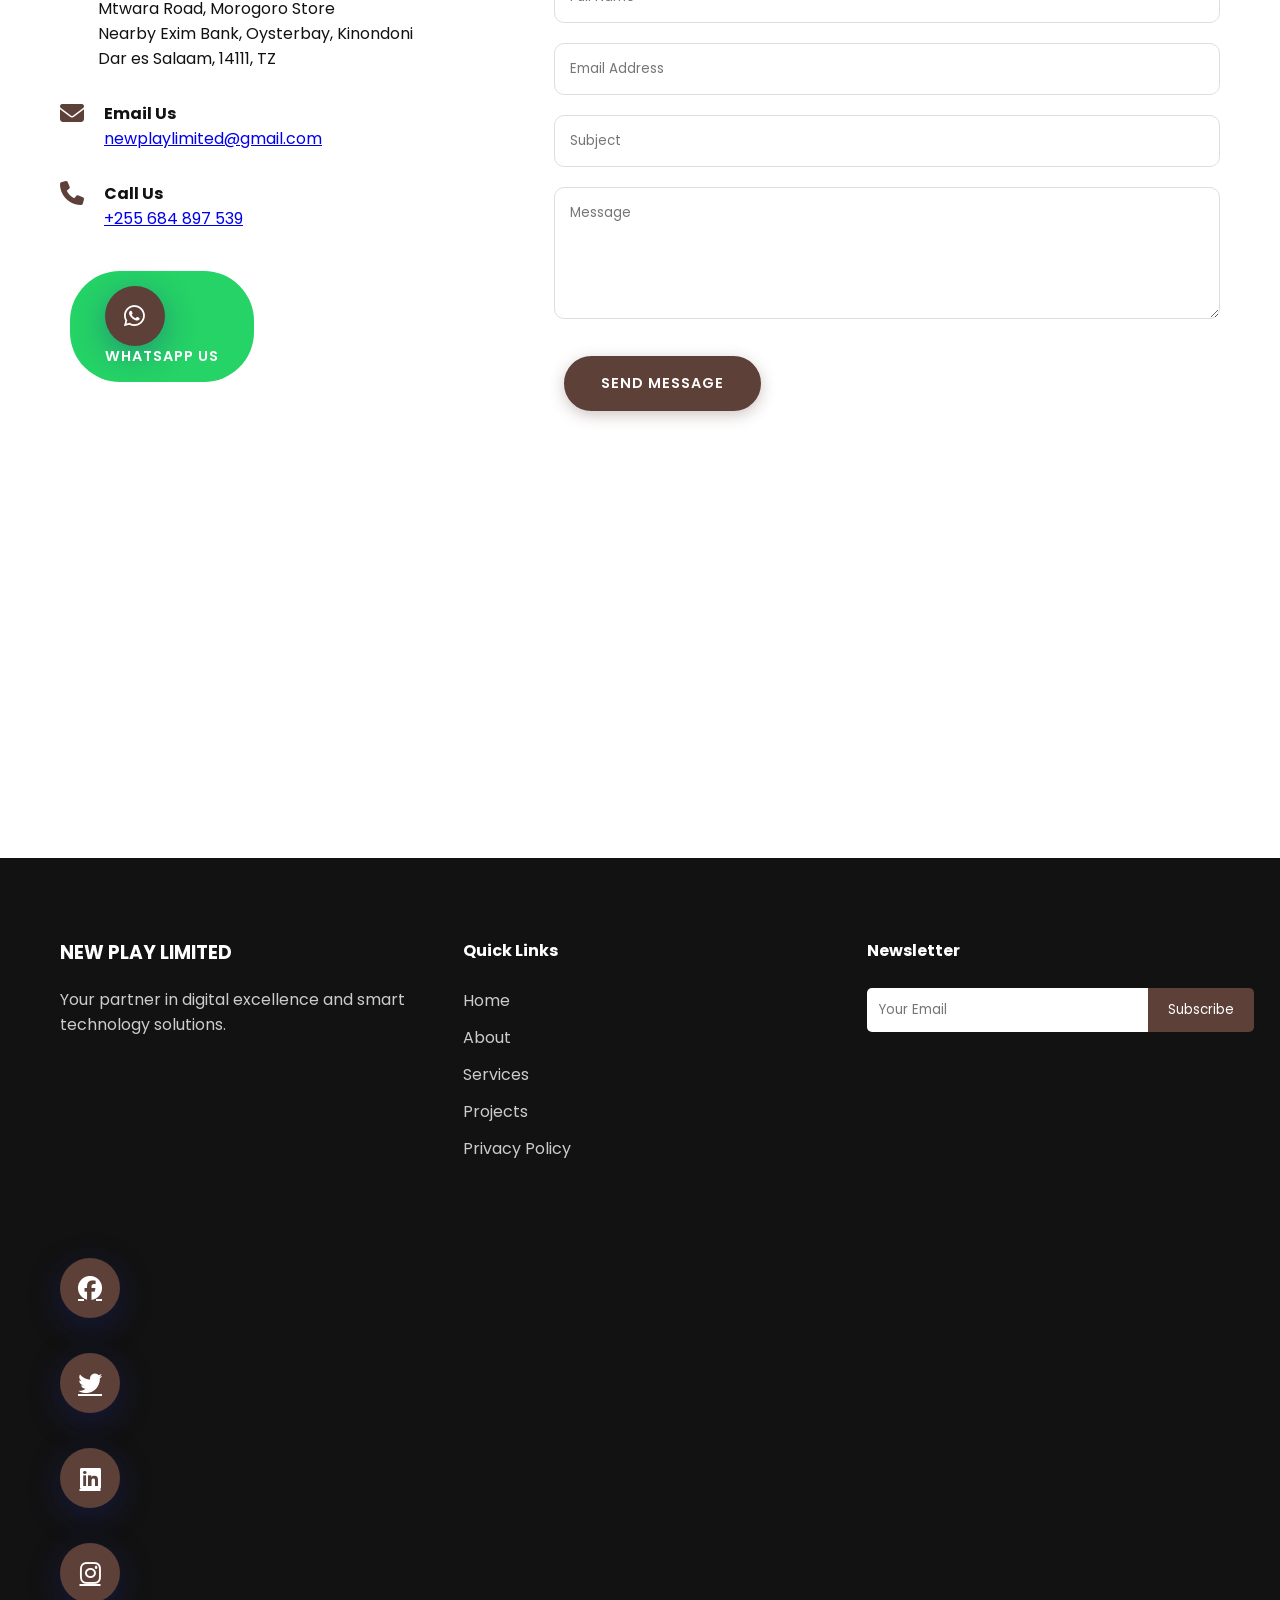
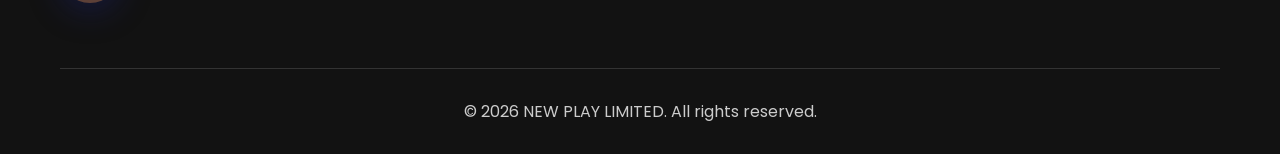
==== commit 369c9b7b: "Rename privacy policy to jumpy.html and update titles" ====
--- a/index.html
+++ b/index.html
@@ -350,7 +350,7 @@
                         <li><a href="#about">About</a></li>
                         <li><a href="#services">Services</a></li>
                         <li><a href="#portfolio">Projects</a></li>
-                        <li><a href="privacy.html">Privacy Policy</a></li>
+                        <li><a href="jumpy.html">Privacy Policy</a></li>
                     </ul>
                 </div>
                 <div class="footer-newsletter">
